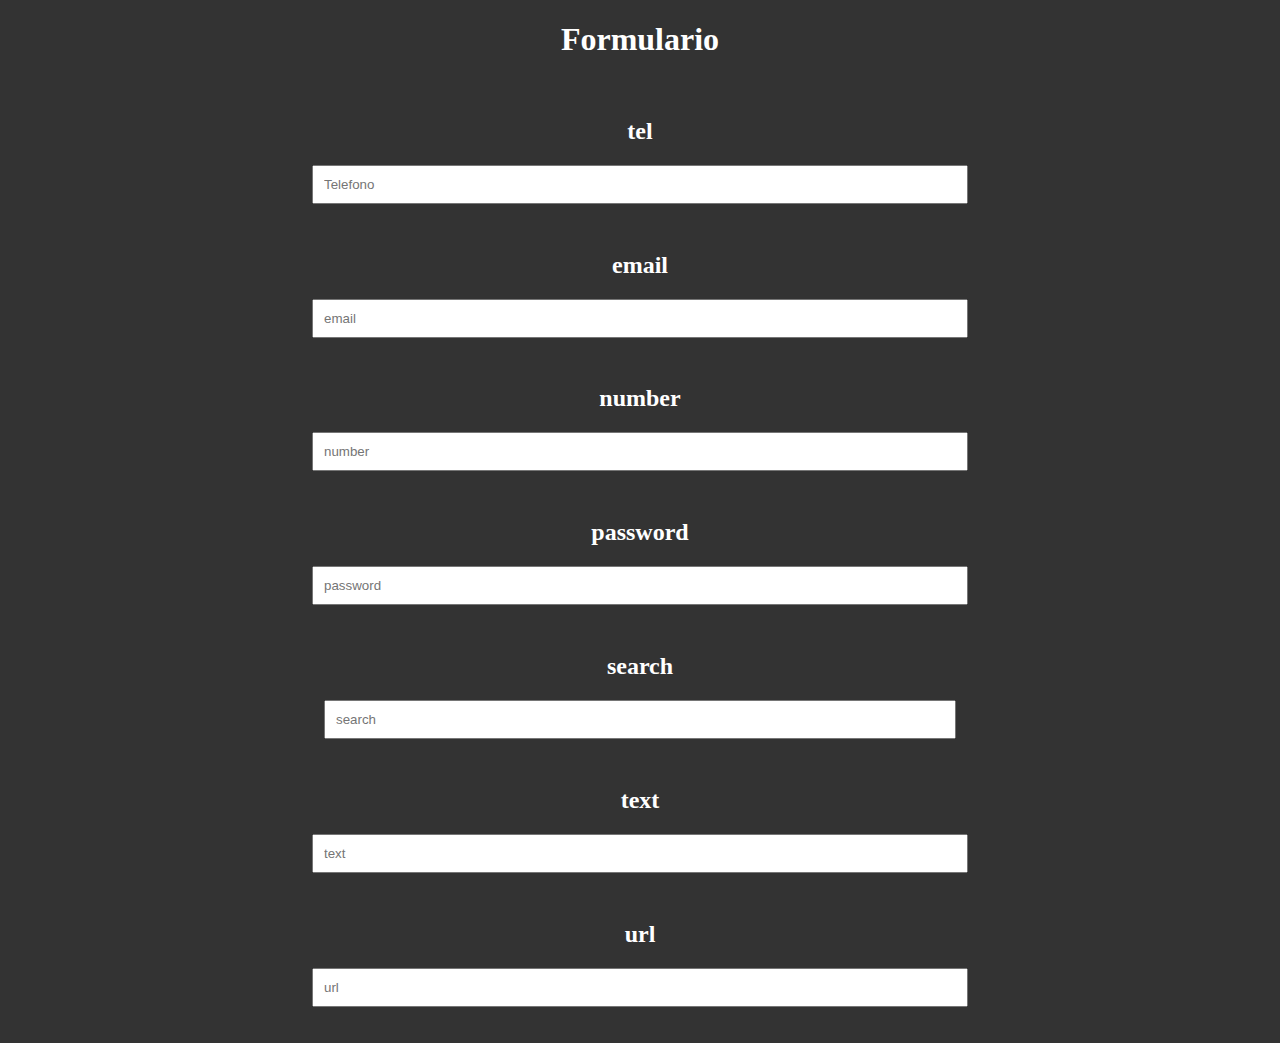
==== UT04-01/index.html @ 91c9cf95 "update" ====
<!DOCTYPE html>
<html lang="es">
  <head>
    <meta charset="UTF-8" />
    <meta name="viewport" content="width=device-width, initial-scale=1.0" />
    <title>Document</title>
  </head>

  <body>
    <style>
      body {
        background-color: #333;
        color: white;
      }

      h1 {
        text-align: center;
      }

      h2 {
        text-align: center;
      }

      input {
        display: block;
        margin: 0 auto;
        width: 50%;
        padding: 10px;
        margin-bottom: 10px;
      }
    </style>
    <h1>Formulario</h1>
    <br />
    <h2>tel</h2>
    <input type="tel" name="" id="" placeholder="Telefono" />
    <br />
    <h2>email</h2>
    <input type="email" name="" id="" placeholder="email" />
    <br />
    <h2>number</h2>
    <input type="number" name="" id="" placeholder="number" />
    <br />
    <h2>password</h2>
    <input type="password" name="" id="" placeholder="password" />
    <br />
    <h2>search</h2>
    <input type="search" name="" id="" placeholder="search" />
    <br />
    <h2>text</h2>
    <input type="text" name="" id="" placeholder="text" />
    <br />
    <h2>url</h2>
    <input type="url" name="" id="" placeholder="url" />
    <br />
  </body>
</html>
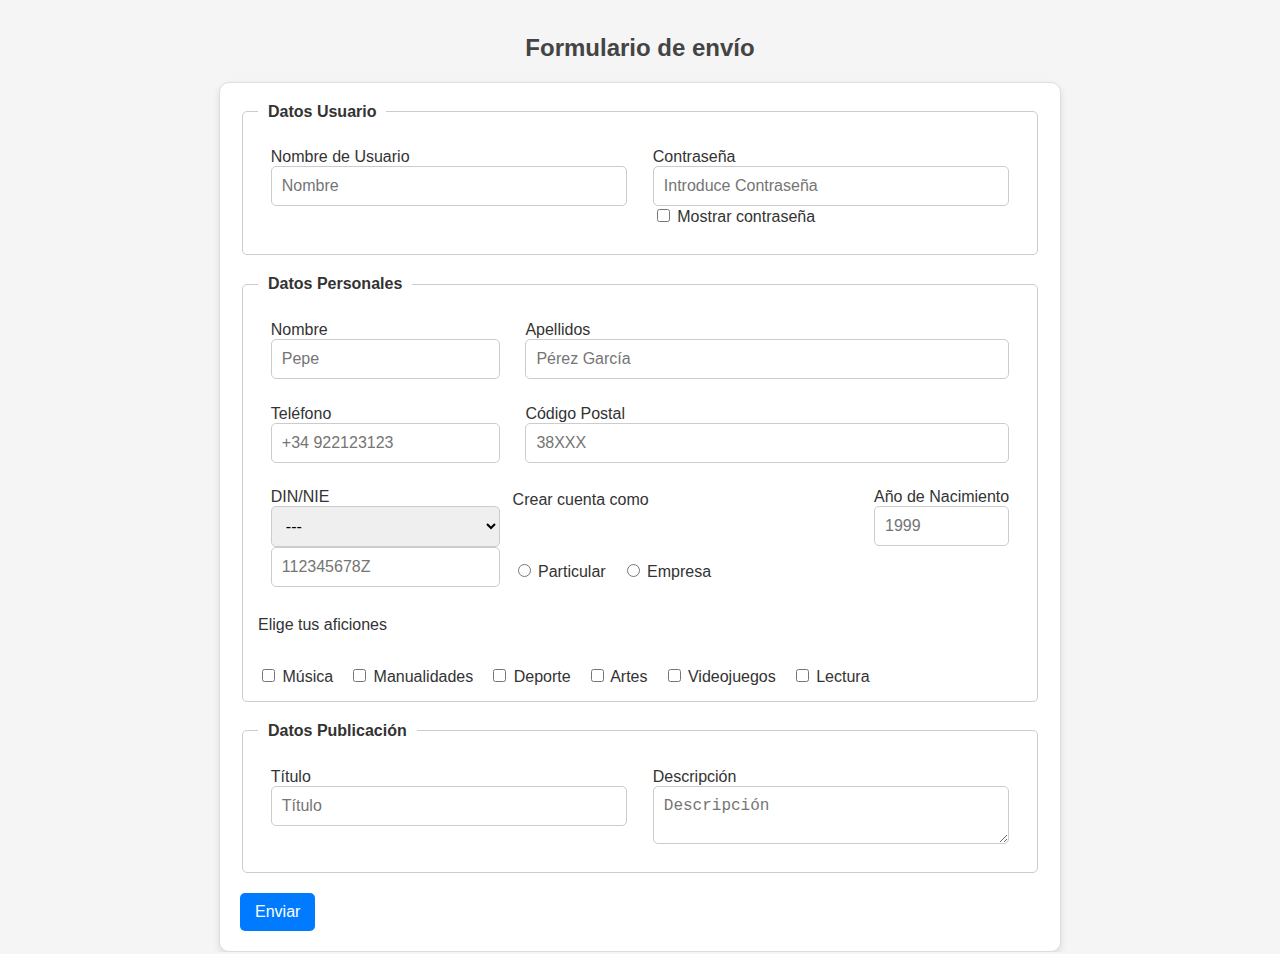
==== commit 9f4df690: "add formulary page" ====
--- a/UT04-01/index.html
+++ b/UT04-01/index.html
@@ -1,56 +1,120 @@
 <!DOCTYPE html>
-<html lang="es">
-  <head>
-    <meta charset="UTF-8" />
-    <meta name="viewport" content="width=device-width, initial-scale=1.0" />
-    <title>Document</title>
-  </head>
+<html lang="en">
 
-  <body>
-    <style>
-      body {
-        background-color: #333;
-        color: white;
-      }
+<head>
+    <meta charset="UTF-8">
+    <meta name="viewport" content="width=device-width, initial-scale=1.0">
+    <title>Web de envío de formulario</title>
+    <link rel="stylesheet" href="./styles.css">
+    <script src="./script.js"></script>
+</head>
 
-      h1 {
-        text-align: center;
-      }
+<body>
+    <span class="title">Formulario de envío</span>
+    <form action="https://www.w3schools.com/action_page.php" method="get" class="form" id="form">
+        <fieldset class="user-data">
+            <legend>Datos Usuario</legend>
+            <div class="field">
+                <label for="username">Nombre de Usuario</label>
+                <input type="text" name="username" id="username" placeholder="Nombre" required>
+            </div>
+            <div class="field">
+                <label for="password">Contraseña</label>
+                <input type="password" name="password" id="password" placeholder="Introduce Contraseña" required>
+                <div class="show-passwd">
+                    <input type="checkbox" id="show-password">
+                    <label for="show-password">Mostrar contraseña</label>
+                </div>
+            </div>
+        </fieldset>
+        <fieldset class="personal-data">
+            <legend>Datos Personales</legend>
+            <div class="field name">
+                <label for="name">Nombre</label>
+                <input type="text" name="name" id="name" placeholder="Pepe" required>
+            </div>
+            <div class="field surname">
+                <label for="surname">Apellidos</label>
+                <input type="text" name="surname" id="surname" placeholder="Pérez García" required>
+            </div>
+            <div class="field phone">
+                <label for="phone">Teléfono</label>
+                <input type="text" name="pohne" id="pohne" placeholder="+34 922123123" required>
+            </div>
+            <div class="field postal-code">
+                <label for="postal-code">Código Postal</label>
+                <input type="text" name="postal-code" id="postal-code" placeholder="38XXX" required>
+            </div>
+            <div class="field identification-type">
+                <label for="identification-type">DIN/NIE</label>
+                <select name="identification-type" id="identification-type">
+                    <option value="">---</option>
+                    <option value="DNI/NIE">DNI/NIE</option>
+                    <option value="NIF">NIF</option>
+                </select>
+                <input type="text" name="dni" id="dni" placeholder="112345678Z">
+            </div>
+            <div class="field-options account-type">
+                <span>Crear cuenta como</span>
+                <div class="options">
+                    <div>
+                        <input type="radio" name="account" id="particular" value="particular" required>
+                        <label for="particular">Particular</label>
+                    </div>
+                    <div>
+                        <input type="radio" name="account" id="company" value="company" required>
+                        <label for="company">Empresa</label>
+                    </div>
+                </div>
+            </div>
+            <div class="field yearbirth">
+                <label for="year">Año de Nacimiento</label>
+                <input type="number" name="date" id="date" min="1900" placeholder="1999" required>
+            </div>
+            <div class="field-options hobbies">
+                <span>Elige tus aficiones</span>
+                <div class="options">
+                    <div>
+                        <input type="checkbox" name="music" id="music">
+                        <label for="music">Música</label>
+                    </div>
+                    <div>
+                        <input type="checkbox" name="music" id="music">
+                        <label for="">Manualidades</label>
+                    </div>
+                    <div>
+                        <input type="checkbox" name="music" id="music">
+                        <label for="sports">Deporte</label>
+                    </div>
+                    <div>
+                        <input type="checkbox" name="music" id="music">
+                        <label for="arts">Artes</label>
+                    </div>
+                    <div>
+                        <input type="checkbox" name="music" id="music">
+                        <label for="videogames">Videojuegos</label>
+                    </div>
+                    <div>
+                        <input type="checkbox" name="music" id="music">
+                        <label for="lecture">Lectura</label>
+                    </div>
+                </div>
+            </div>
+        </fieldset>
+        <fieldset class="publish-data">
+            <legend>Datos Publicación</legend>
+            <div class="field">
+                <label for="title">Título</label>
+                <input type="text" name="title" id="title" placeholder="Título" maxlength="15" required>
+            </div>
+            <div class="field">
+                <label for="description">Descripción</label>
+                <textarea name="description" id="description" placeholder="Descripción" maxlength="120"
+                    required></textarea>
+            </div>
+        </fieldset>
+        <input type="submit" value="Enviar">
+    </form>
+</body>
 
-      h2 {
-        text-align: center;
-      }
-
-      input {
-        display: block;
-        margin: 0 auto;
-        width: 50%;
-        padding: 10px;
-        margin-bottom: 10px;
-      }
-    </style>
-    <h1>Formulario</h1>
-    <br />
-    <h2>tel</h2>
-    <input type="tel" name="" id="" placeholder="Telefono" />
-    <br />
-    <h2>email</h2>
-    <input type="email" name="" id="" placeholder="email" />
-    <br />
-    <h2>number</h2>
-    <input type="number" name="" id="" placeholder="number" />
-    <br />
-    <h2>password</h2>
-    <input type="password" name="" id="" placeholder="password" />
-    <br />
-    <h2>search</h2>
-    <input type="search" name="" id="" placeholder="search" />
-    <br />
-    <h2>text</h2>
-    <input type="text" name="" id="" placeholder="text" />
-    <br />
-    <h2>url</h2>
-    <input type="url" name="" id="" placeholder="url" />
-    <br />
-  </body>
-</html>
+</html>--- a/UT04-01/styles.css
+++ b/UT04-01/styles.css
@@ -0,0 +1,153 @@
+body {
+    font-family: Arial, sans-serif;
+    margin: 0;
+    padding: 0;
+    display: flex;
+    flex-direction: column;
+    align-items: center;
+    justify-content: center;
+    min-height: 100vh;
+    background-color: #f5f5f5;
+    color: #333;
+}
+
+.title {
+    display: block;
+    font-size: larger;
+    font-weight: bold;
+    text-align: center;
+    font-size: 24px;
+    margin-bottom: 20px;
+    color: #444;
+    margin-top: 1.4em;
+}
+
+.form {
+    background: #fff;
+    border: 1px solid #ddd;
+    border-radius: 10px;
+    padding: 20px;
+    max-width: 800px;
+    width: 100%;
+    box-shadow: 0 4px 8px rgba(0, 0, 0, 0.1);
+}
+
+/* Fieldsets */
+.user-data {
+    display: grid;
+    grid-template-columns: 1fr 1fr;
+    border: 1px solid #ccc;
+    border-radius: 5px;
+    padding: 15px;
+    margin-bottom: 20px;
+}
+
+.personal-data {
+    display: grid;
+    grid-template-columns: 1.fr 1fr 1fr;
+    grid-template-areas:
+        "name surname surname"
+        "phone postal-code postal-code"
+        "identification account yearbirth"
+        "hobbies hobbies hobbies";
+    border: 1px solid #ccc;
+    border-radius: 5px;
+    padding: 15px;
+    margin-bottom: 20px;
+}
+
+.publish-data {
+    display: grid;
+    grid-template-columns: 1fr 1fr;
+    border: 1px solid #ccc;
+    border-radius: 5px;
+    padding: 15px;
+    margin-bottom: 20px;
+}
+
+.field {
+    margin: 0.8em;
+}
+
+.options {
+    display: block;
+}
+
+.user-data .field, .personal-data .field, .publish-data .field {
+    display: flex;
+    flex-direction: column;
+}
+
+.field.name {
+    grid-area: name;
+}
+
+.surname {
+    grid-area: surname;
+}
+
+.phone {
+    grid-area: phone;
+}
+
+.postal-code {
+    grid-area: postal-code;
+}
+
+.identification-type {
+    grid-area: identification;
+}
+
+.account-type {
+    grid-area: account;
+}
+
+.yearbirth {
+    grid-area: yearbirth;
+}
+
+.hobbies {
+    grid-area: hobbies;
+    grid-column: span 3;
+}
+
+
+legend {
+    font-weight: bold;
+    padding: 0 10px;
+}
+
+input,
+textarea,
+select {
+    padding: 10px;
+    font-size: 12pt;
+    box-sizing: border-box;
+    border: 1px solid #ccc;
+    border-radius: 5px;
+}
+
+input[type="submit"] {
+    background-color: #007BFF;
+    color: white;
+    padding: 10px 15px;
+    border: none;
+    border-radius: 5px;
+    cursor: pointer;
+    font-size: 16px;
+    text-align: center;
+}
+
+.field-options {
+    margin-top: 1em;
+    display: flex;
+    flex-wrap: wrap;
+    gap: 2em;
+}
+
+.options {
+    display: flex;
+    gap: 1em;
+    flex-direction: row;
+    flex-wrap: wrap;
+}